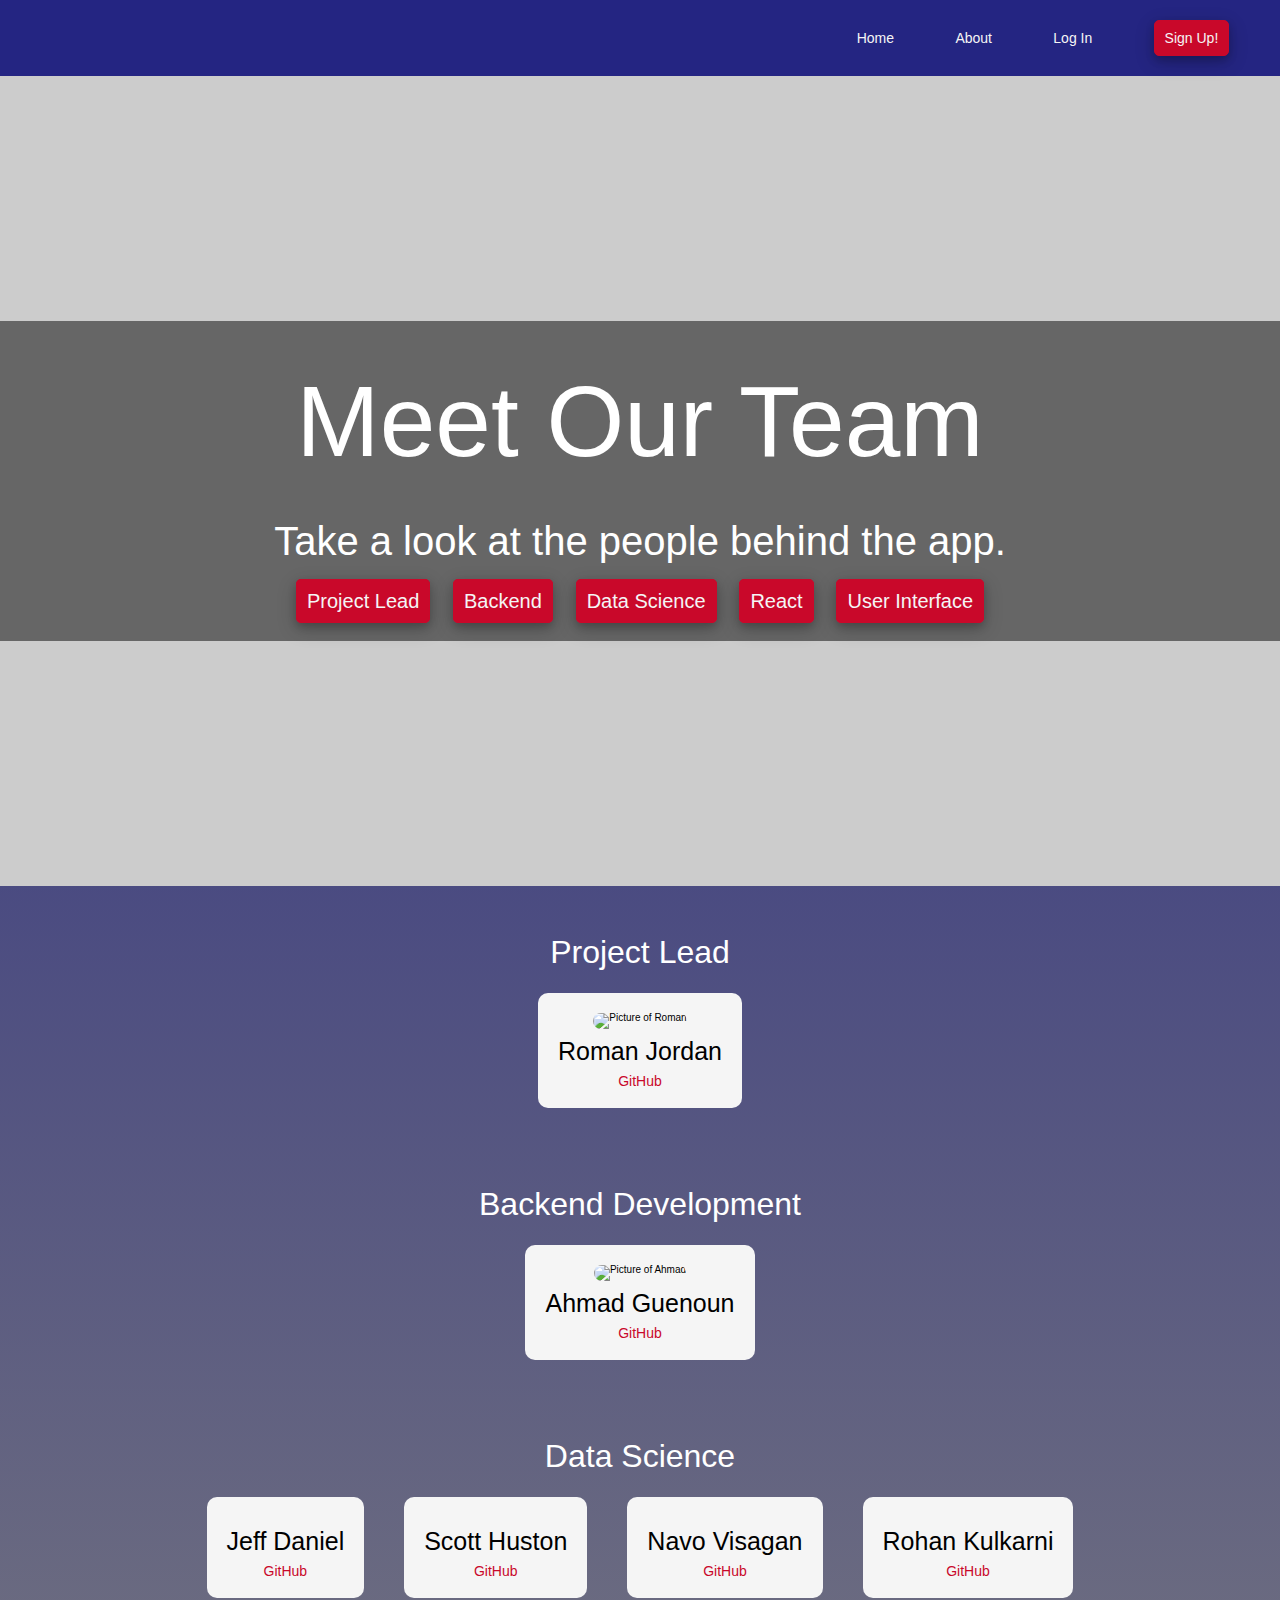
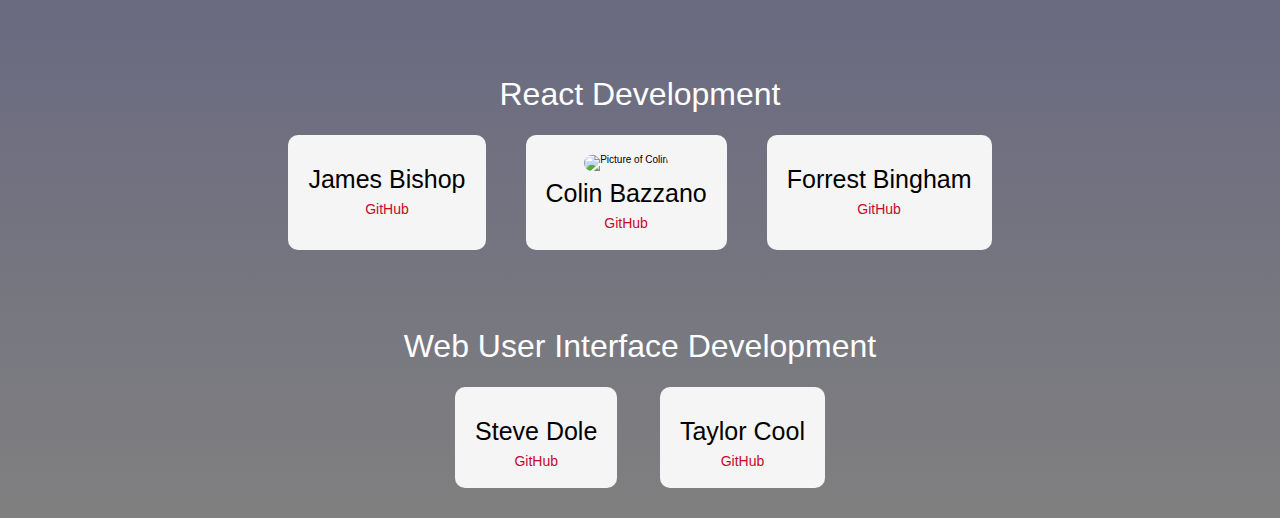
==== team.html @ 03566d61 "worked on team.html" ====
<!DOCTYPE html>
<html lang="en">
<head>
    <meta charset="UTF-8">
    <meta name="viewport" content="width=device-width, initial-scale=1.0">
    <link rel="stylesheet" href="css/index.css">
    <meta http-equiv="X-UA-Compatible" content="ie=edge">
    <title>NBA Career Longevity Predictor</title>
</head>
<body>
    <header>
        <nav>
            <div class="links">
                <a class="nav-btn" href="index.html">Home</a>
                <a class="nav-btn" href="#">About</a>
                <a class="nav-btn" href="#">Log In</a>
                <a class="btn-big" href="#">Sign Up!</a>
            </div>
        </nav>

        <section class="bg-img">
            <div class="team-text">
                <h1>Meet Our Team</h1>
                <h3>Take a look at the people behind the app.</h3>
                <div class="team-select">
                    <a href="#lead">Project Lead</a>
                    <a href="#backend">Backend</a>
                    <a href="#ds">Data Science</a>
                    <a href="#react">React</a>
                    <a href="#ui">User Interface</a>
                </div>
            </div>
        </section>
    </header>
    
    <section class="teams">
        <div id="lead">
            <h2>Project Lead</h2>
            <div class="cards">
                <div class="card">
                    <img src="" alt="Picture of Roman">
                    <h4>Roman Jordan</h4>
                    <a href="https://github.com/Roman-Jordan">GitHub</a>
                </div>
            </div>
        </div>

        <div id="backend">
            <h2>Backend Development</h2>
            <div class="cards">
                <div class="card">
                    <img src="" alt="Picture of Ahmad">
                    <h4>Ahmad Guenoun</h4>
                    <a href="">GitHub</a>
                </div> 
            </div>
        </div>

        <div id="ds">
            <h2>Data Science</h2>
            <div class="cards">
                <div class="card">
                    <img src="" alt="">
                    <h4>Jeff Daniel</h4>
                    <a href="">GitHub</a>
                </div>            
                <div class="card">
                    <img src="" alt="">
                    <h4>Scott Huston</h4>
                    <a href="">GitHub</a>
                </div>            
                <div class="card">
                    <img src="" alt="">
                    <h4>Navo Visagan</h4>
                    <a href="">GitHub</a>
                </div>
                <div class="card">
                    <img src="" alt="">
                    <h4>Rohan Kulkarni</h4>
                    <a href="">GitHub</a>
                </div>
            </div>
        </div>

        <div id="react">
            <h2>React Development</h2>
            <div class="cards">
                <div class="card">
                    <img src="" alt="">
                    <h4>James Bishop</h4>
                    <a href="">GitHub</a>
                </div>
                <div class="card">
                    <img src="https://avatars3.githubusercontent.com/u/52539096?s=400&v=4" alt="Picture of Colin">
                    <h4>Colin Bazzano</h4>
                    <a href="https://github.com/colinbazzano">GitHub</a>
                </div>
                <div class="card">
                    <img src="" alt="">
                    <h4>Forrest Bingham</h4>
                    <a href="">GitHub</a>
                </div>
            </div>
        </div>

        <div id="ui">
            <h2>Web User Interface Development</h2>
            <div class="cards">
                <div class="card">
                    <img src="" alt="">
                    <h4>Steve Dole</h4>
                    <a href="">GitHub</a>
                </div>
                <div class="card">
                    <img src="" alt="">
                    <h4>Taylor Cool</h4>
                    <a href="">GitHub</a>
                </div>
            </div>
        </div>
    </section>
    
    <footer>

    </footer>
</body>
</html>
---- css/index.css ----
/* http://meyerweb.com/eric/tools/css/reset/ 
   v2.0 | 20110126
   License: none (public domain)
*/
html,
body,
div,
span,
applet,
object,
iframe,
h1,
h2,
h3,
h4,
h5,
h6,
p,
blockquote,
pre,
a,
abbr,
acronym,
address,
big,
cite,
code,
del,
dfn,
em,
img,
ins,
kbd,
q,
s,
samp,
small,
strike,
strong,
sub,
sup,
tt,
var,
b,
u,
i,
center,
dl,
dt,
dd,
ol,
ul,
li,
fieldset,
form,
label,
legend,
table,
caption,
tbody,
tfoot,
thead,
tr,
th,
td,
article,
aside,
canvas,
details,
embed,
figure,
figcaption,
footer,
header,
hgroup,
menu,
nav,
output,
ruby,
section,
summary,
time,
mark,
audio,
video {
  margin: 0;
  padding: 0;
  border: 0;
  font-size: 100%;
  font: inherit;
  vertical-align: baseline;
}
/* HTML5 display-role reset for older browsers */
article,
aside,
details,
figcaption,
figure,
footer,
header,
hgroup,
menu,
nav,
section {
  display: block;
}
body {
  line-height: 1;
}
ol,
ul {
  list-style: none;
}
blockquote,
q {
  quotes: none;
}
blockquote:before,
blockquote:after,
q:before,
q:after {
  content: '';
  content: none;
}
table {
  border-collapse: collapse;
  border-spacing: 0;
}
* {
  box-sizing: border-box;
}
html {
  font-size: 62.5%;
}
html,
body {
  font-family: 'Raleway', sans-serif;
  background-image: linear-gradient(to bottom, #242582, grey);
}
h1,
h2,
h3,
h4,
h5 {
  font-family: 'Oswald', sans-serif;
}
h1 {
  font-size: 4rem;
}
h2 {
  font-size: 3.2rem;
  padding-bottom: 10px;
}
h4 {
  font-size: 2.5rem;
  padding-bottom: 10px;
}
p {
  line-height: 1.5;
  font-size: 1.6rem;
  padding-bottom: 10px;
}
img {
  max-width: 100%;
  height: auto;
}
.container {
  max-width: 90%;
  width: 100%;
  margin: 0 auto;
}
@media (max-width: 500px) {
  .container {
    max-width: 90%;
    margin: 0 4.5%;
  }
}
nav {
  background-color: #242582;
  display: flex;
  justify-content: flex-end;
  padding: 2rem;
  width: 100%;
}
nav .links {
  width: 35%;
  display: flex;
  flex-direction: row;
  justify-content: space-around;
  align-items: center;
}
nav .links a {
  text-decoration: none;
  color: whitesmoke;
  font-size: 1.4rem;
  transition: 0.7s;
  text-align: center;
}
nav .links a:hover {
  color: #C9082A;
}
nav .links .btn-big {
  border: solid 1px #C9082A;
  border-radius: 5px;
  background-color: #C9082A;
  color: whitesmoke;
  transition: 0.5s;
  padding: 1rem;
  box-shadow: 0 4px 8px 0 rgba(0, 0, 0, 0.2), 0 6px 20px 0 rgba(0, 0, 0, 0.19);
  text-align: center;
  text-decoration: none;
}
nav .links .btn-big:hover {
  color: #242582;
  background-color: #f5f5f5;
}
.jumbotron {
  display: flex;
  flex-direction: row;
  justify-content: space-around;
  padding: 2.5%;
  background-color: #FFFFFF;
  border-radius: 15px;
  height: auto;
  align-items: center;
  margin-top: 3rem;
  box-shadow: 0 6px 10px 0 rgba(0, 0, 0, 0.2), 0 8px 26px 0 rgba(0, 0, 0, 0.33);
}
.jumbotron .jumbo-text {
  width: 100%;
  margin: 2rem 5% 2rem 5%;
  padding: 2%;
}
.jumbotron .jumbo-text h1 {
  margin-bottom: 3rem;
  text-align: left;
}
.jumbotron .jumbo-text p {
  text-align: left;
}
.jumbotron .jumbo-buttons {
  display: flex;
  flex-direction: row;
  justify-content: space-around;
  align-items: center;
  margin: 5%;
}
.jumbotron .jumbo-buttons a {
  text-decoration: none;
  color: whitesmoke;
  font-size: 1.4rem;
  transition: 0.7s;
  text-align: center;
  color: #242582;
  font-size: 1.8rem;
}
.jumbotron .jumbo-buttons a:hover {
  color: #C9082A;
  font-size: 1.8rem;
}
.jumbotron .jumbo-buttons .btn-big {
  border: solid 1px #C9082A;
  border-radius: 5px;
  background-color: #C9082A;
  color: whitesmoke;
  transition: 0.5s;
  padding: 1rem;
  box-shadow: 0 4px 8px 0 rgba(0, 0, 0, 0.2), 0 6px 20px 0 rgba(0, 0, 0, 0.19);
  text-align: center;
  text-decoration: none;
  font-size: 2rem;
}
.jumbotron .jumbo-buttons .btn-big:hover {
  color: #242582;
  background-color: #f5f5f5;
  font-size: 2rem;
}
.jumbotron img {
  width: 47.5%;
  height: auto;
}
.bg-img {
  background-image: url("../images/crowd.jpg");
  background-color: #CCCCCC;
  height: 90vh;
  background-position: center;
  background-repeat: no-repeat;
  background-size: cover;
  display: flex;
  justify-content: center;
  align-items: center;
}
.team-text {
  display: flex;
  flex-direction: column;
  align-items: center;
  text-align: center;
  background-color: rgba(0, 0, 0, 0.5);
  width: 100%;
  padding: 3rem;
}
.team-text h1 {
  color: #FFFFFF;
  font-size: 10rem;
  margin: 2rem;
}
.team-text h3 {
  margin: 3rem 0;
  color: #FFFFFF;
  font-size: 4rem;
}
.team-text a {
  border: solid 1px #C9082A;
  border-radius: 5px;
  background-color: #C9082A;
  color: whitesmoke;
  transition: 0.5s;
  box-shadow: 0 4px 8px 0 rgba(0, 0, 0, 0.2), 0 6px 20px 0 rgba(0, 0, 0, 0.19);
  text-align: center;
  text-decoration: none;
  padding: 1rem;
  font-size: 2rem;
  margin: 1rem;
}
.team-text a:hover {
  color: #242582;
  background-color: #f5f5f5;
}
.boxes {
  display: flex;
  flex-direction: row;
  flex: 33.33%;
  justify-content: space-around;
  margin: 2rem auto;
  max-width: 90%;
  padding: 2rem;
  border-radius: 14px;
}
.boxes .appExplanation {
  align-content: center;
  margin: 10% 0% 5%;
  align-items: center;
}
.boxes .box1 {
  background-color: #C9082A;
  width: 25%;
  align-content: center;
  padding: 2% 2%;
  border-radius: 14px;
  box-shadow: 0 6px 10px 0 rgba(0, 0, 0, 0.2), 0 8px 26px 0 rgba(0, 0, 0, 0.33);
}
.boxes .box1 .btn-1 {
  display: flex;
  flex-direction: row;
  justify-content: space-around;
  border: solid 1px #242582;
  border-radius: 5px;
  background-color: #242582;
  color: whitesmoke;
  transition: 0.5s;
  padding: 1rem;
  box-shadow: 0 4px 8px 0 rgba(0, 0, 0, 0.2), 0 6px 20px 0 rgba(0, 0, 0, 0.19);
  text-align: center;
  text-decoration: none;
  font-size: 2rem;
}
.boxes .box1 .btn-1:hover {
  color: #242582;
  background-color: #FFFFFF;
}
.boxes .box2 {
  background-color: #FFFFFF;
  width: 25%;
  align-content: center;
  padding: 2% 2%;
  border-radius: 14px;
  box-shadow: 0 6px 10px 0 rgba(0, 0, 0, 0.2), 0 8px 26px 0 rgba(0, 0, 0, 0.33);
}
.boxes .box3 {
  background-color: #C9082A;
  width: 25%;
  align-content: center;
  padding: 2% 2%;
  border-radius: 14px;
  box-shadow: 0 6px 10px 0 rgba(0, 0, 0, 0.2), 0 8px 26px 0 rgba(0, 0, 0, 0.33);
}
.boxes .box3 .btn-2 {
  display: flex;
  flex-direction: row;
  justify-content: space-around;
  border: solid 1px #242582;
  border-radius: 5px;
  background-color: #242582;
  color: whitesmoke;
  transition: 0.5s;
  padding: 1rem;
  box-shadow: 0 4px 8px 0 rgba(0, 0, 0, 0.2), 0 6px 20px 0 rgba(0, 0, 0, 0.19);
  text-align: center;
  text-decoration: none;
  font-size: 2rem;
}
.boxes .box3 .btn-2:hover {
  color: #242582;
  background-color: #FFFFFF;
}
.teams {
  display: flex;
  flex-direction: column;
  text-align: center;
  align-items: center;
}
.teams #lead {
  display: flex;
  flex-direction: column;
}
.teams #backend {
  display: flex;
  flex-direction: column;
}
.teams #ds {
  display: flex;
  flex-direction: column;
}
.teams #react {
  display: flex;
  flex-direction: column;
}
.teams #ui {
  display: flex;
  flex-direction: column;
}
.teams .cards {
  display: flex;
  flex-direction: row;
  justify-content: space-around;
  margin: 1.5rem 3rem 3rem 3rem;
}
.teams .card {
  background-color: whitesmoke;
  border-radius: 10px;
  padding: 2rem;
  margin: 0 2rem;
}
.teams .card img {
  width: 20rem;
  border-radius: 25px;
  margin-bottom: 1rem;
}
.teams .card a {
  text-decoration: none;
  color: whitesmoke;
  font-size: 1.4rem;
  transition: 0.7s;
  text-align: center;
  color: #C9082A;
}
.teams .card a:hover {
  color: #242582;
}
.teams h2 {
  color: white;
  margin: 5rem 0 0 0;
}
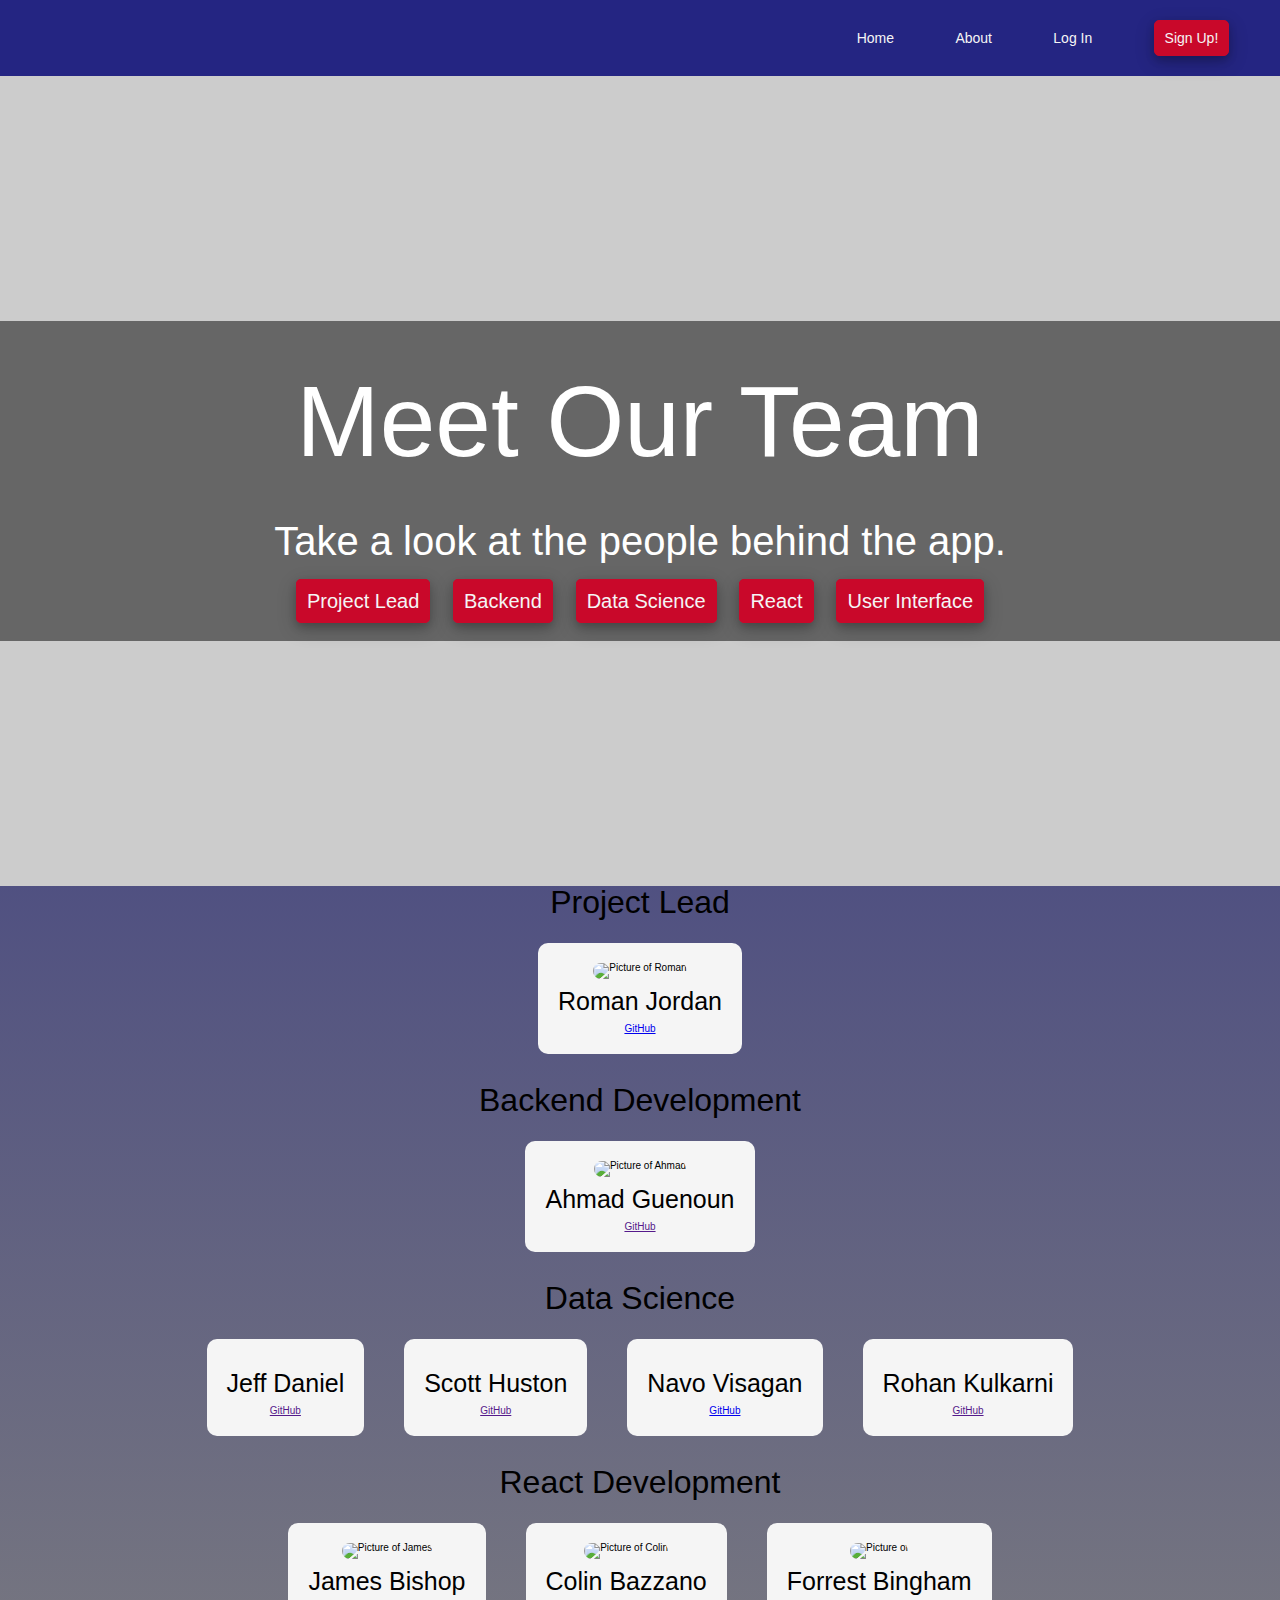
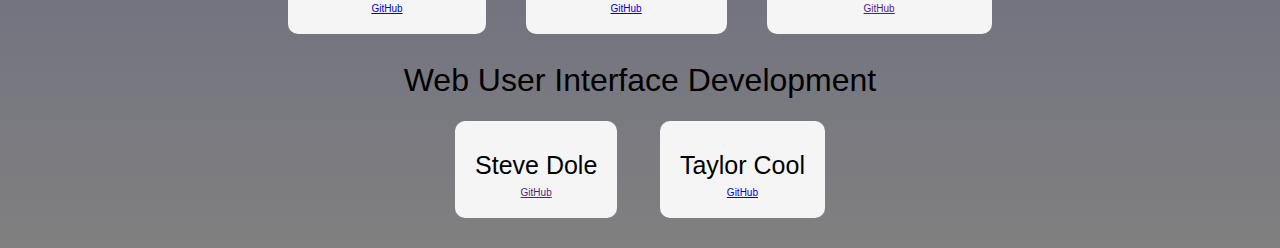
==== commit 5c391119: "updated team.html" ====
--- a/team.html
+++ b/team.html
@@ -38,7 +38,7 @@
             <h2>Project Lead</h2>
             <div class="cards">
                 <div class="card">
-                    <img src="" alt="Picture of Roman">
+                    <img src="https://avatars1.githubusercontent.com/u/17465565?s=400&v=4" alt="Picture of Roman">
                     <h4>Roman Jordan</h4>
                     <a href="https://github.com/Roman-Jordan">GitHub</a>
                 </div>
@@ -72,7 +72,7 @@
                 <div class="card">
                     <img src="" alt="">
                     <h4>Navo Visagan</h4>
-                    <a href="">GitHub</a>
+                    <a href="https://github.com/nvisagan">GitHub</a>
                 </div>
                 <div class="card">
                     <img src="" alt="">
@@ -86,9 +86,9 @@
             <h2>React Development</h2>
             <div class="cards">
                 <div class="card">
-                    <img src="" alt="">
+                    <img src="https://avatars1.githubusercontent.com/u/4674568?s=400&v=4" alt="Picture of James">
                     <h4>James Bishop</h4>
-                    <a href="">GitHub</a>
+                    <a href="https://github.com/jambis">GitHub</a>
                 </div>
                 <div class="card">
                     <img src="https://avatars3.githubusercontent.com/u/52539096?s=400&v=4" alt="Picture of Colin">
@@ -96,7 +96,7 @@
                     <a href="https://github.com/colinbazzano">GitHub</a>
                 </div>
                 <div class="card">
-                    <img src="" alt="">
+                    <img src="" alt="Picture of ">
                     <h4>Forrest Bingham</h4>
                     <a href="">GitHub</a>
                 </div>
@@ -112,9 +112,9 @@
                     <a href="">GitHub</a>
                 </div>
                 <div class="card">
-                    <img src="" alt="">
+                    <img src="https://github.com/account" alt="">
                     <h4>Taylor Cool</h4>
-                    <a href="">GitHub</a>
+                    <a href="https://github.com/taylorbcool">GitHub</a>
                 </div>
             </div>
         </div>
--- a/css/index.css
+++ b/css/index.css
@@ -189,6 +189,11 @@
   justify-content: space-around;
   align-items: center;
 }
+@media (max-width: 500px) {
+  nav .links {
+    width: 100%;
+  }
+}
 nav .links a {
   text-decoration: none;
   color: whitesmoke;
@@ -225,6 +230,11 @@
   align-items: center;
   margin-top: 3rem;
   box-shadow: 0 6px 10px 0 rgba(0, 0, 0, 0.2), 0 8px 26px 0 rgba(0, 0, 0, 0.33);
+}
+@media (max-width: 500px) {
+  .jumbotron {
+    flex-direction: column;
+  }
 }
 .jumbotron .jumbo-text {
   width: 100%;
@@ -336,10 +346,36 @@
   padding: 2rem;
   border-radius: 14px;
 }
+@media (max-width: 500px) {
+  .boxes {
+    flex-direction: column;
+    width: 100%;
+  }
+}
 .boxes .appExplanation {
-  align-content: center;
-  margin: 10% 0% 5%;
-  align-items: center;
+  margin: 0 auto;
+  width: 100%;
+  text-align: center;
+}
+@media (max-width: 500px) {
+  .boxes .appExplanation {
+    margin: 2%;
+  }
+}
+.boxes .appExplanation2 {
+  margin: 0 auto;
+  width: 100%;
+  text-align: center;
+}
+@media (max-width: 500px) {
+  .boxes .appExplanation2 {
+    margin: 2%;
+  }
+}
+@media (max-width: 800px) {
+  .boxes .appExplanation2 {
+    margin-bottom: 8%;
+  }
 }
 .boxes .box1 {
   background-color: #C9082A;
@@ -349,6 +385,16 @@
   border-radius: 14px;
   box-shadow: 0 6px 10px 0 rgba(0, 0, 0, 0.2), 0 8px 26px 0 rgba(0, 0, 0, 0.33);
 }
+@media (max-width: 800px) {
+  .boxes .box1 {
+    width: 48%;
+  }
+}
+@media (max-width: 500px) {
+  .boxes .box1 {
+    width: 100%;
+  }
+}
 .boxes .box1 .btn-1 {
   display: flex;
   flex-direction: row;
@@ -376,6 +422,16 @@
   border-radius: 14px;
   box-shadow: 0 6px 10px 0 rgba(0, 0, 0, 0.2), 0 8px 26px 0 rgba(0, 0, 0, 0.33);
 }
+@media (max-width: 500px) {
+  .boxes .box2 {
+    display: none;
+  }
+}
+@media (max-width: 800px) {
+  .boxes .box2 {
+    display: none;
+  }
+}
 .boxes .box3 {
   background-color: #C9082A;
   width: 25%;
@@ -446,7 +502,18 @@
   border-radius: 25px;
   margin-bottom: 1rem;
 }
-.teams .card a {
+@media (max-width: 800px) {
+  .teams .card img {
+    width: 48%;
+  }
+}
+@media (max-width: 500px) {
+  .teams .card img {
+    width: 100%;
+    margin-top: 10%;
+  }
+}
+.teams .card img a {
   text-decoration: none;
   color: whitesmoke;
   font-size: 1.4rem;
@@ -454,10 +521,16 @@
   text-align: center;
   color: #C9082A;
 }
-.teams .card a:hover {
-  color: #242582;
-}
-.teams h2 {
+.teams .card img a:hover {
+  color: #242582;
+}
+.teams .card h2 {
   color: white;
   margin: 5rem 0 0 0;
 }
+.teams .card .basket {
+  display: flex;
+  align-items: center;
+  margin: 0 auto;
+  padding: 2%;
+}
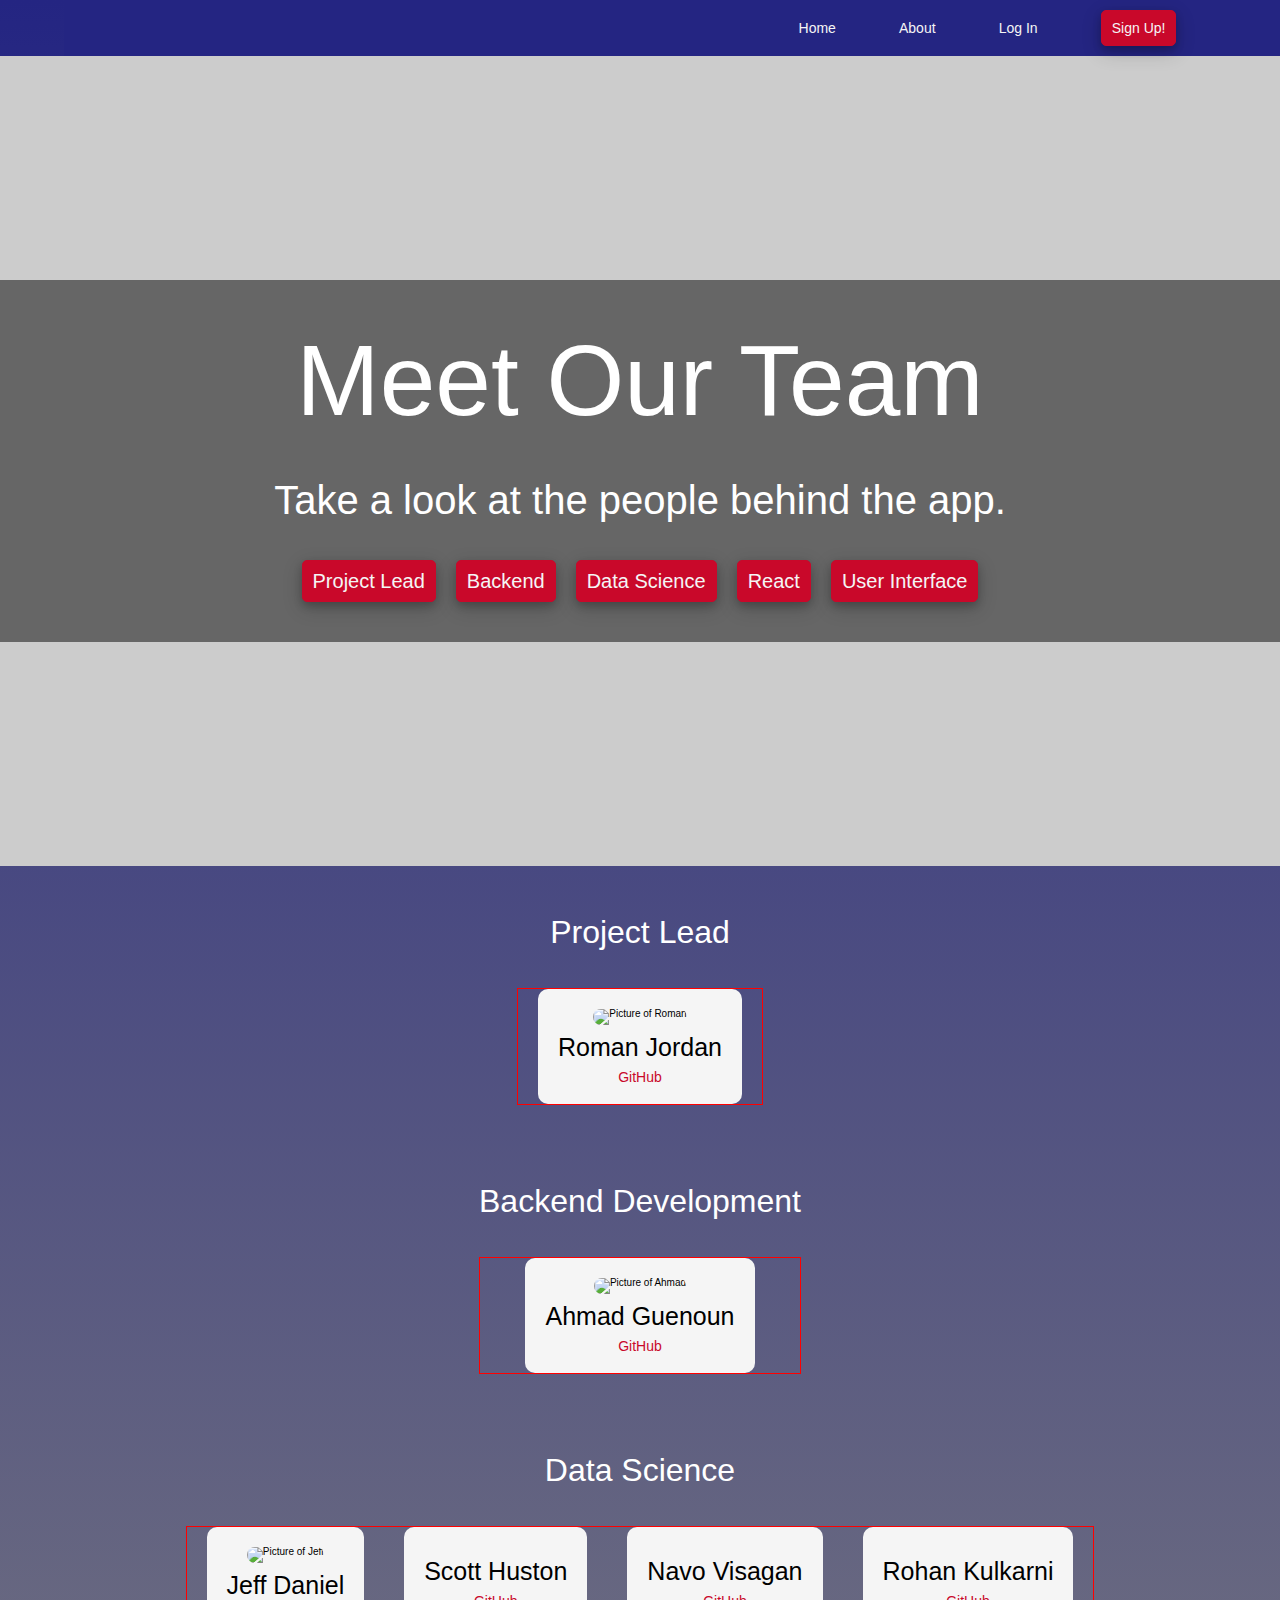
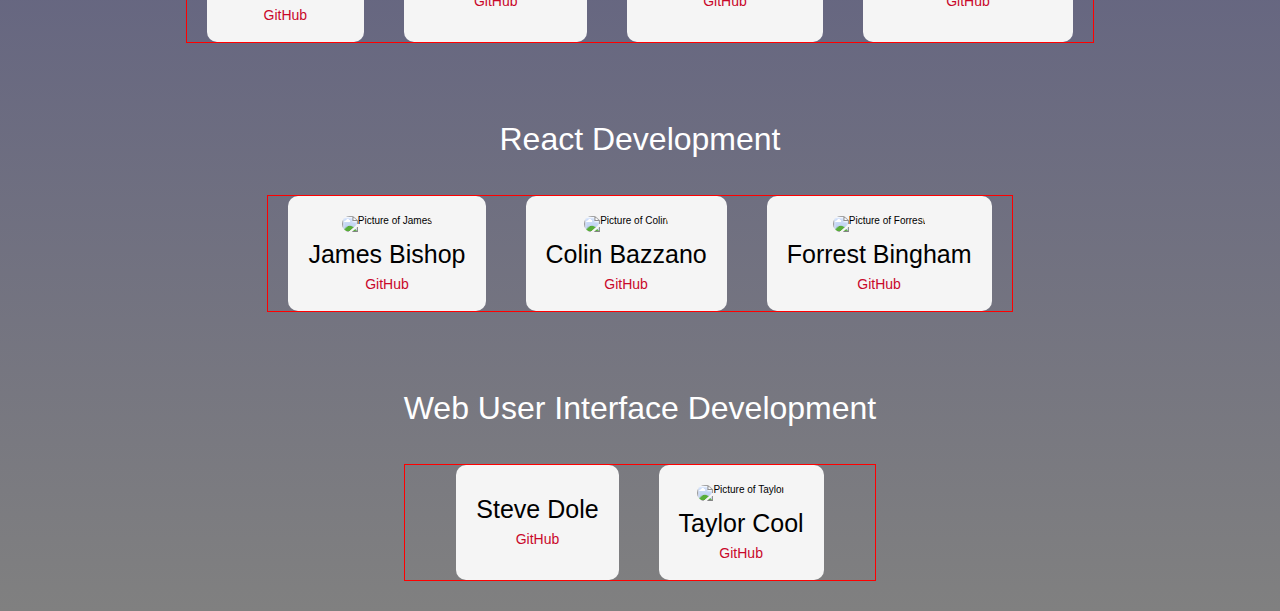
==== commit acc86452: "team.html finished and styled" ====
--- a/team.html
+++ b/team.html
@@ -5,11 +5,15 @@
     <meta name="viewport" content="width=device-width, initial-scale=1.0">
     <link rel="stylesheet" href="css/index.css">
     <meta http-equiv="X-UA-Compatible" content="ie=edge">
+    <script src="https://kit.fontawesome.com/58f295201a.js" crossorigin="anonymous"></script>
     <title>NBA Career Longevity Predictor</title>
 </head>
 <body>
     <header>
         <nav>
+            <div class="logo">
+                <a href="index.html" class="fas fa-basketball-ball"></a>
+            </div>
             <div class="links">
                 <a class="nav-btn" href="index.html">Home</a>
                 <a class="nav-btn" href="#">About</a>
@@ -49,9 +53,9 @@
             <h2>Backend Development</h2>
             <div class="cards">
                 <div class="card">
-                    <img src="" alt="Picture of Ahmad">
+                    <img src="https://avatars2.githubusercontent.com/u/45905506?s=460&v=4" alt="Picture of Ahmad">
                     <h4>Ahmad Guenoun</h4>
-                    <a href="">GitHub</a>
+                    <a href="https://github.com/amguenoun">GitHub</a>
                 </div> 
             </div>
         </div>
@@ -60,24 +64,24 @@
             <h2>Data Science</h2>
             <div class="cards">
                 <div class="card">
-                    <img src="" alt="">
+                    <img src="https://avatars3.githubusercontent.com/u/12519939?s=400&v=4" alt="Picture of Jeff">
                     <h4>Jeff Daniel</h4>
-                    <a href="">GitHub</a>
+                    <a href="https://github.com/JLDaniel77">GitHub</a>
                 </div>            
                 <div class="card">
-                    <img src="" alt="">
+                    <img src="https://avatars3.githubusercontent.com/u/51840874?s=460&v=4" alt="">
                     <h4>Scott Huston</h4>
-                    <a href="">GitHub</a>
+                    <a href="https://github.com/Scott-Huston">GitHub</a>
                 </div>            
                 <div class="card">
-                    <img src="" alt="">
+                    <img src="https://avatars3.githubusercontent.com/u/32437148?s=460&v=4" alt="">
                     <h4>Navo Visagan</h4>
                     <a href="https://github.com/nvisagan">GitHub</a>
                 </div>
                 <div class="card">
-                    <img src="" alt="">
+                    <img src="https://avatars3.githubusercontent.com/u/53792428?s=460&v=4" alt="">
                     <h4>Rohan Kulkarni</h4>
-                    <a href="">GitHub</a>
+                    <a href="https://github.com/kulkarohan">GitHub</a>
                 </div>
             </div>
         </div>
@@ -96,9 +100,9 @@
                     <a href="https://github.com/colinbazzano">GitHub</a>
                 </div>
                 <div class="card">
-                    <img src="" alt="Picture of ">
+                    <img src="https://avatars0.githubusercontent.com/u/53579798?s=460&v=4" alt="Picture of Forrest">
                     <h4>Forrest Bingham</h4>
-                    <a href="">GitHub</a>
+                    <a href="https://github.com/Forrest-Bingham">GitHub</a>
                 </div>
             </div>
         </div>
@@ -107,12 +111,12 @@
             <h2>Web User Interface Development</h2>
             <div class="cards">
                 <div class="card">
-                    <img src="" alt="">
+                    <img src="https://avatars2.githubusercontent.com/u/56047787?s=460&v=4" alt="">
                     <h4>Steve Dole</h4>
-                    <a href="">GitHub</a>
+                    <a href="https://github.com/stevedole808">GitHub</a>
                 </div>
                 <div class="card">
-                    <img src="https://github.com/account" alt="">
+                    <img src="https://avatars3.githubusercontent.com/u/32532011?s=460&v=4" alt="Picture of Taylor">
                     <h4>Taylor Cool</h4>
                     <a href="https://github.com/taylorbcool">GitHub</a>
                 </div>
--- a/css/index.css
+++ b/css/index.css
@@ -178,16 +178,38 @@
 nav {
   background-color: #242582;
   display: flex;
-  justify-content: flex-end;
-  padding: 2rem;
+  justify-content: space-between;
+  padding: 1rem;
   width: 100%;
+  margin: 0 5%;
+}
+nav .logo {
+  display: flex;
+  justify-content: flex-start;
+}
+nav .logo a {
+  text-decoration: none;
+  color: whitesmoke;
+  font-size: 1.4rem;
+  transition: 0.7s;
+  text-align: center;
+  color: #C9082A;
+  font-size: 4rem;
+}
+nav .logo a:hover {
+  color: #FFFFFF;
 }
 nav .links {
   width: 35%;
   display: flex;
-  flex-direction: row;
-  justify-content: space-around;
+  justify-content: flex-end;
   align-items: center;
+  margin: 0 10%;
+}
+@media (max-width: 800px) {
+  nav .links {
+    width: 80%;
+  }
 }
 @media (max-width: 500px) {
   nav .links {
@@ -200,6 +222,7 @@
   font-size: 1.4rem;
   transition: 0.7s;
   text-align: center;
+  margin: auto;
 }
 nav .links a:hover {
   color: #C9082A;
@@ -300,6 +323,18 @@
   justify-content: center;
   align-items: center;
 }
+@media (max-width: 800px) {
+  .bg-img {
+    height: 60vh;
+  }
+}
+@media (max-width: 500px) {
+  .bg-img {
+    background-color: rgba(0, 0, 0, 0);
+    background-image: none;
+    height: 23.5vh;
+  }
+}
 .team-text {
   display: flex;
   flex-direction: column;
@@ -308,17 +343,65 @@
   background-color: rgba(0, 0, 0, 0.5);
   width: 100%;
   padding: 3rem;
+  height: auto;
+}
+@media (max-width: 500px) {
+  .team-text {
+    padding: 0;
+    margin: 0;
+  }
+}
+@media (max-width: 800px) {
+  .team-text {
+    padding: 0;
+    margin: 0;
+  }
 }
 .team-text h1 {
   color: #FFFFFF;
   font-size: 10rem;
   margin: 2rem;
 }
+@media (max-width: 800px) {
+  .team-text h1 {
+    font-size: 5rem;
+  }
+}
+@media (max-width: 500px) {
+  .team-text h1 {
+    font-size: 3rem;
+  }
+}
 .team-text h3 {
   margin: 3rem 0;
   color: #FFFFFF;
   font-size: 4rem;
 }
+@media (max-width: 800px) {
+  .team-text h3 {
+    font-size: 2rem;
+  }
+}
+@media (max-width: 500px) {
+  .team-text h3 {
+    font-size: 1.3rem;
+  }
+}
+.team-text .team-select {
+  display: flex;
+  flex-direction: row;
+  justify-content: space-around;
+}
+@media (max-width: 800px) {
+  .team-text .team-select {
+    flex-wrap: wrap;
+  }
+}
+@media (max-width: 500px) {
+  .team-text .team-select {
+    flex-direction: column;
+  }
+}
 .team-text a {
   border: solid 1px #C9082A;
   border-radius: 5px;
@@ -331,6 +414,17 @@
   padding: 1rem;
   font-size: 2rem;
   margin: 1rem;
+}
+@media (max-width: 800px) {
+  .team-text a {
+    font-size: 1.4rem;
+    margin: 0.5rem;
+  }
+}
+@media (max-width: 500px) {
+  .team-text a {
+    display: none;
+  }
 }
 .team-text a:hover {
   color: #242582;
@@ -385,14 +479,20 @@
   border-radius: 14px;
   box-shadow: 0 6px 10px 0 rgba(0, 0, 0, 0.2), 0 8px 26px 0 rgba(0, 0, 0, 0.33);
 }
+.boxes .box1 img {
+  border-radius: 5px;
+  margin-bottom: 2rem;
+}
 @media (max-width: 800px) {
   .boxes .box1 {
     width: 48%;
+    margin: 2rem auto;
   }
 }
 @media (max-width: 500px) {
   .boxes .box1 {
     width: 100%;
+    margin: 2rem auto;
   }
 }
 .boxes .box1 .btn-1 {
@@ -422,6 +522,10 @@
   border-radius: 14px;
   box-shadow: 0 6px 10px 0 rgba(0, 0, 0, 0.2), 0 8px 26px 0 rgba(0, 0, 0, 0.33);
 }
+.boxes .box2 img {
+  border-radius: 5px;
+  margin-bottom: 2rem;
+}
 @media (max-width: 500px) {
   .boxes .box2 {
     display: none;
@@ -440,6 +544,10 @@
   border-radius: 14px;
   box-shadow: 0 6px 10px 0 rgba(0, 0, 0, 0.2), 0 8px 26px 0 rgba(0, 0, 0, 0.33);
 }
+.boxes .box3 img {
+  border-radius: 5px;
+  margin-bottom: 2rem;
+}
 .boxes .box3 .btn-2 {
   display: flex;
   flex-direction: row;
@@ -459,11 +567,24 @@
   color: #242582;
   background-color: #FFFFFF;
 }
+@media (max-width: 800px) {
+  .boxes .box3 {
+    width: 48%;
+    margin: 2rem auto;
+  }
+}
+@media (max-width: 500px) {
+  .boxes .box3 {
+    width: 100%;
+    margin: 2rem auto;
+  }
+}
 .teams {
   display: flex;
   flex-direction: column;
   text-align: center;
   align-items: center;
+  justify-content: center;
 }
 .teams #lead {
   display: flex;
@@ -488,32 +609,41 @@
 .teams .cards {
   display: flex;
   flex-direction: row;
-  justify-content: space-around;
-  margin: 1.5rem 3rem 3rem 3rem;
+  justify-content: center;
+  margin: 3rem auto;
+  width: 100%;
+  border: 1px solid red;
+}
+@media (max-width: 500px) {
+  .teams .cards {
+    flex-direction: column;
+    justify-content: center;
+  }
 }
 .teams .card {
   background-color: whitesmoke;
   border-radius: 10px;
   padding: 2rem;
   margin: 0 2rem;
+  width: auto;
+}
+@media (max-width: 500px) {
+  .teams .card {
+    width: 90%;
+    margin: 1rem auto;
+  }
 }
 .teams .card img {
   width: 20rem;
   border-radius: 25px;
   margin-bottom: 1rem;
 }
-@media (max-width: 800px) {
+@media (max-width: 500px) {
   .teams .card img {
-    width: 48%;
-  }
-}
-@media (max-width: 500px) {
-  .teams .card img {
-    width: 100%;
-    margin-top: 10%;
-  }
-}
-.teams .card img a {
+    display: none;
+  }
+}
+.teams .card a {
   text-decoration: none;
   color: whitesmoke;
   font-size: 1.4rem;
@@ -521,14 +651,14 @@
   text-align: center;
   color: #C9082A;
 }
-.teams .card img a:hover {
+.teams .card a:hover {
   color: #242582;
 }
-.teams .card h2 {
+.teams h2 {
   color: white;
   margin: 5rem 0 0 0;
 }
-.teams .card .basket {
+.teams .basket {
   display: flex;
   align-items: center;
   margin: 0 auto;
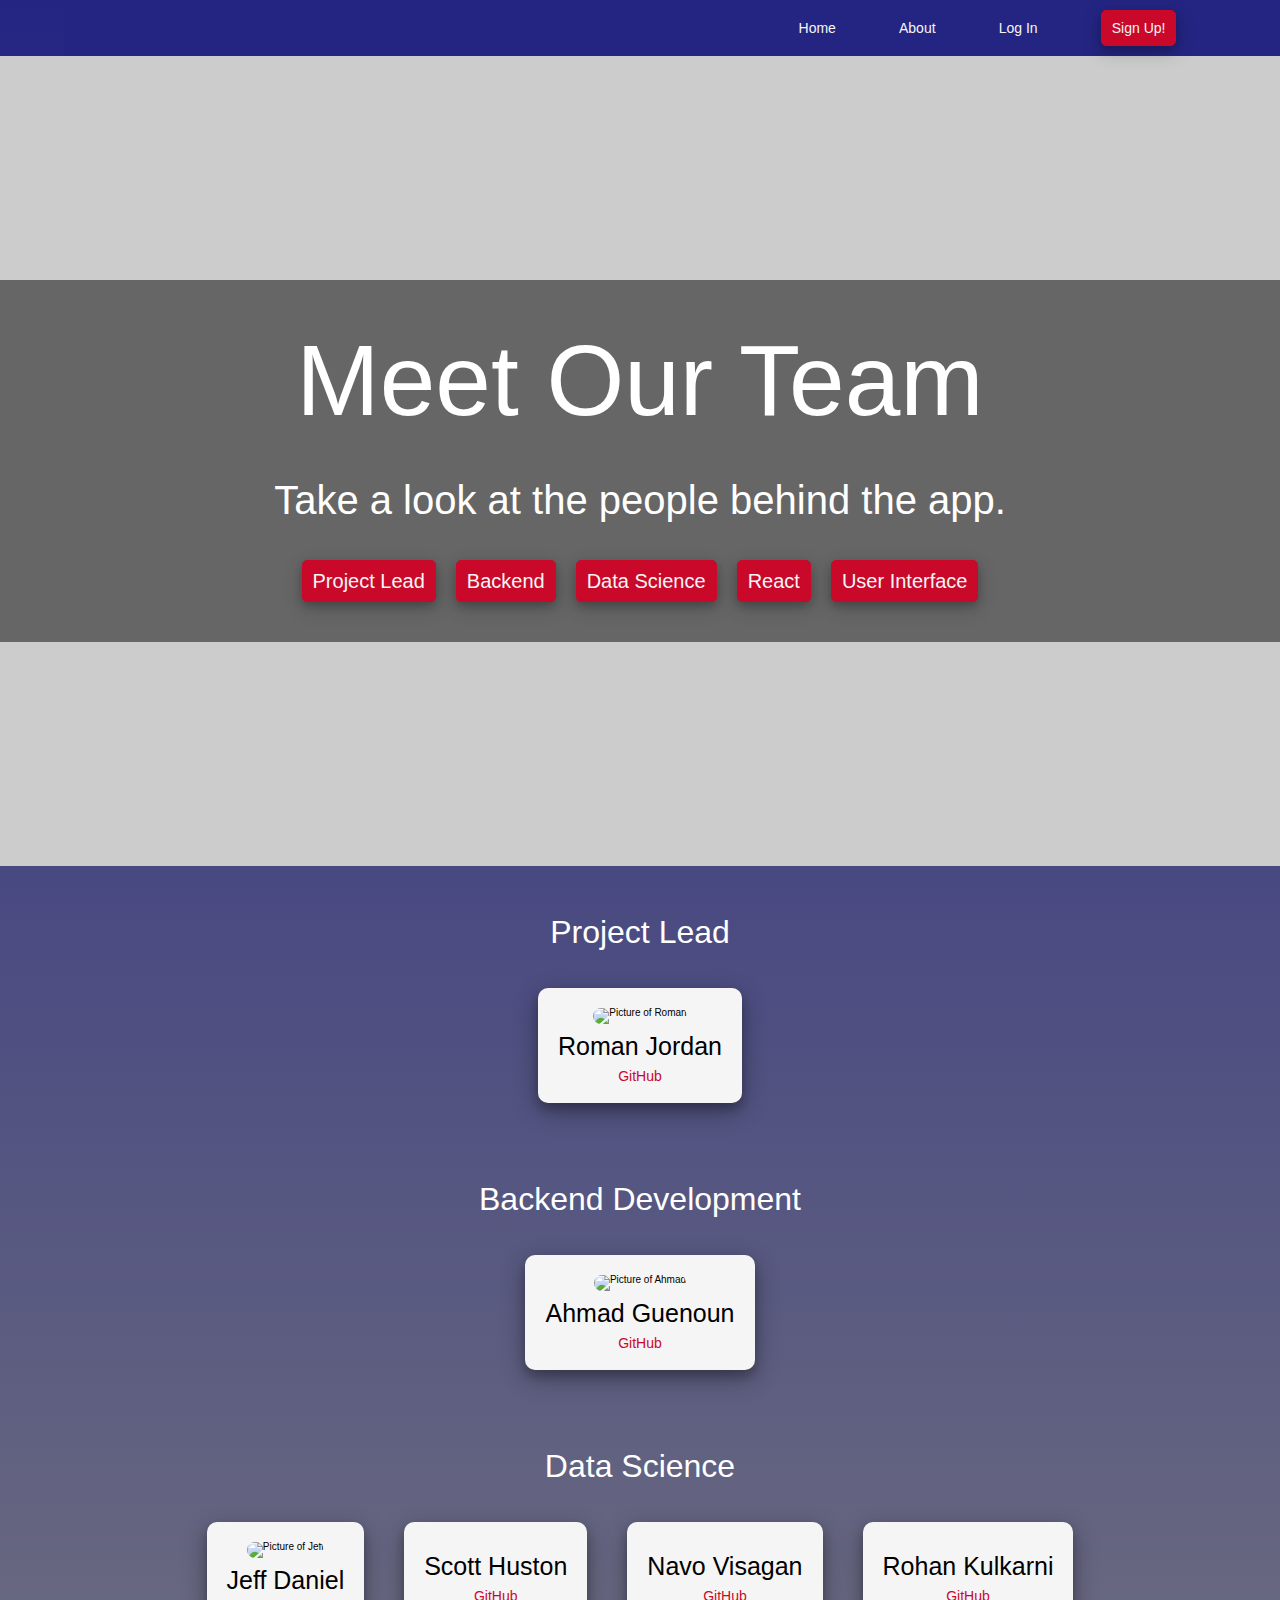
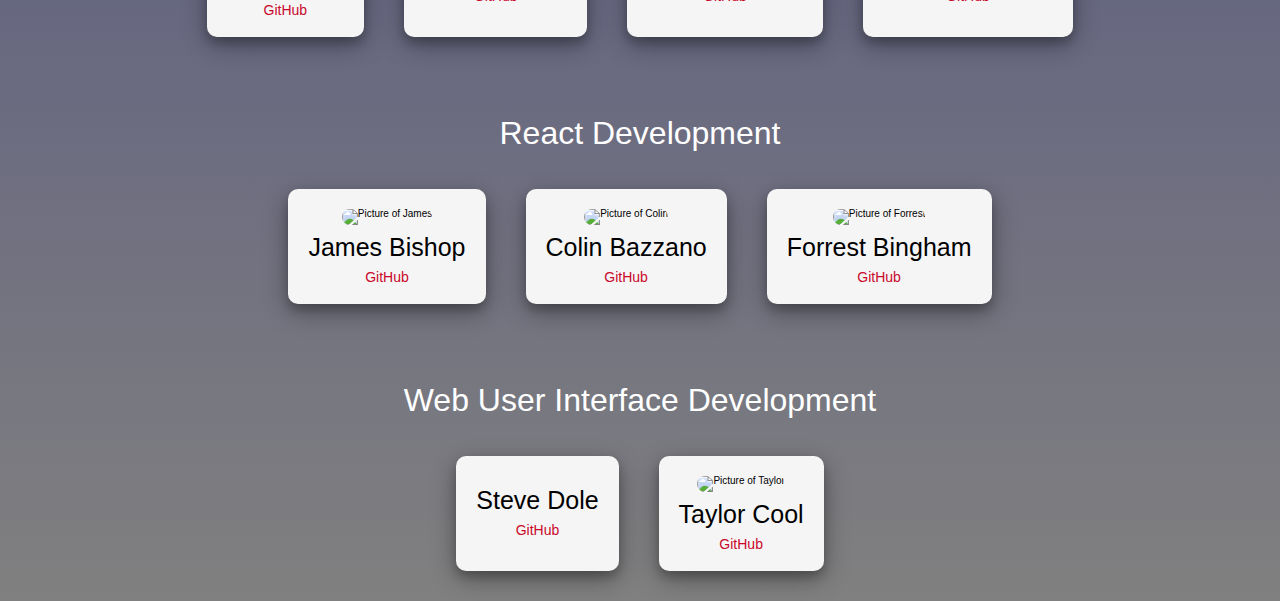
==== commit d1249292: "fixed some links" ====
--- a/team.html
+++ b/team.html
@@ -16,7 +16,7 @@
             </div>
             <div class="links">
                 <a class="nav-btn" href="index.html">Home</a>
-                <a class="nav-btn" href="#">About</a>
+                <a class="nav-btn" href="team.html">About</a>
                 <a class="nav-btn" href="#">Log In</a>
                 <a class="btn-big" href="#">Sign Up!</a>
             </div>
--- a/css/index.css
+++ b/css/index.css
@@ -612,7 +612,6 @@
   justify-content: center;
   margin: 3rem auto;
   width: 100%;
-  border: 1px solid red;
 }
 @media (max-width: 500px) {
   .teams .cards {
@@ -626,6 +625,7 @@
   padding: 2rem;
   margin: 0 2rem;
   width: auto;
+  box-shadow: 0 6px 10px 0 rgba(0, 0, 0, 0.2), 0 8px 26px 0 rgba(0, 0, 0, 0.33);
 }
 @media (max-width: 500px) {
   .teams .card {
